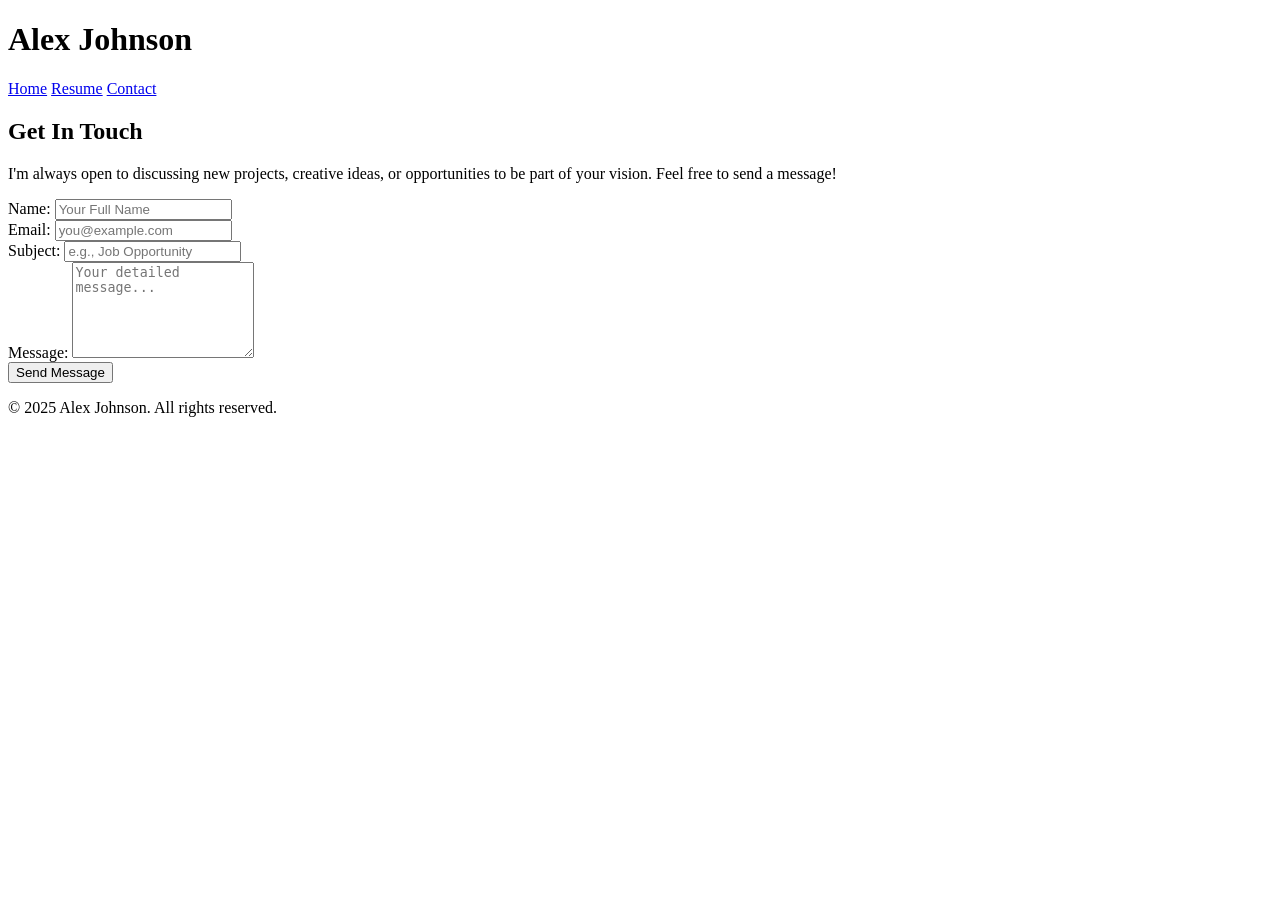
==== contact.html @ 09c3ee79 "contact.html" ====
<!DOCTYPE html>
<html lang="en">
<head>
    <meta charset="UTF-8">
    <meta name="viewport" content="width=device-width, initial-scale=1.0">
    <title>Contact Me</title>
    <link rel="stylesheet" href="styles.css">
    <script src="https://ajax.googleapis.com/ajax/libs/jquery/3.6.0/jquery.min.js"></script>
</head>
<body>
    <header>
        <h1>Alex Johnson</h1>
        <nav>
            <a href="index.html">Home</a>
            <a href="resume.html">Resume</a>
            <a href="contact.html" class="active">Contact</a>
        </nav>
    </header>

    <main>
        <section class="contact-form-section">
            <h2>Get In Touch</h2>
            <p>I'm always open to discussing new projects, creative ideas, or opportunities to be part of your vision. Feel free to send a message!</p>
            <form id="contactForm">
                <div class="form-group">
                    <label for="name">Name:</label>
                    <input type="text" id="name" name="name" placeholder="Your Full Name" required>
                    <span class="error-message" id="nameError"></span>
                </div>
                
                <div class="form-group">
                    <label for="email">Email:</label>
                    <input type="email" id="email" name="email" placeholder="you@example.com" required>
                    <span class="error-message" id="emailError"></span>
                </div>

                <div class="form-group">
                    <label for="subject">Subject:</label>
                    <input type="text" id="subject" name="subject" placeholder="e.g., Job Opportunity" required>
                    <span class="error-message" id="subjectError"></span>
                </div>

                <div class="form-group">
                    <label for="message">Message:</label>
                    <textarea id="message" name="message" rows="6" placeholder="Your detailed message..." required></textarea>
                    <span class="error-message" id="messageError"></span>
                </div>
                
                <button type="submit" id="submitBtn">Send Message</button>
                <p id="formStatus" class="success-message" style="display: none;"></p>
            </form>
        </section>
    </main>

    <footer>
        <p>&copy; 2025 Alex Johnson. All rights reserved.</p>
    </footer>

    <script src="script.js"></script>
</body>
</html>
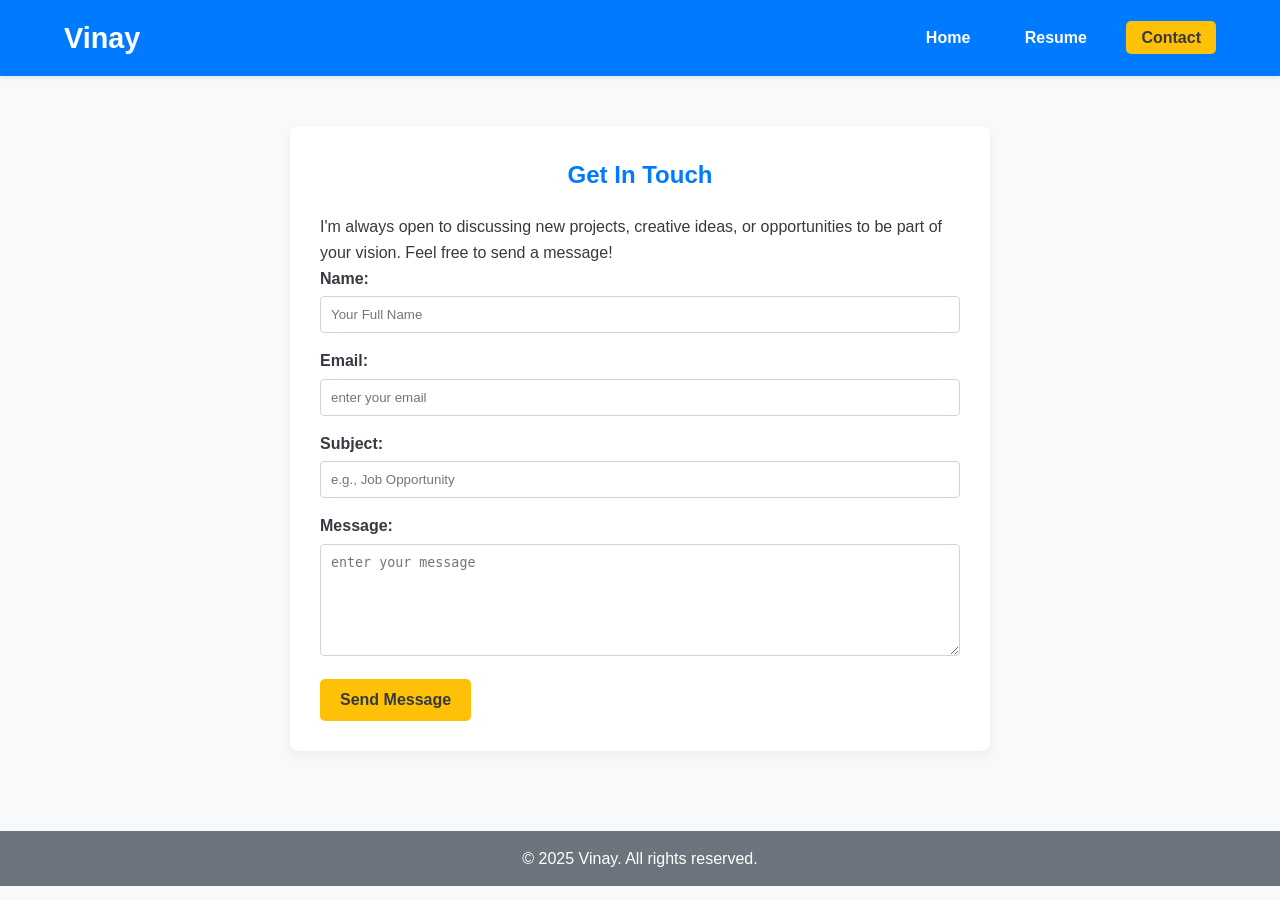
==== commit c3fa304e: "contact.html" ====
--- a/contact.html
+++ b/contact.html
@@ -9,7 +9,7 @@
 </head>
 <body>
     <header>
-        <h1>Alex Johnson</h1>
+        <h1>Vinay</h1>
         <nav>
             <a href="index.html">Home</a>
             <a href="resume.html">Resume</a>
@@ -30,7 +30,7 @@
                 
                 <div class="form-group">
                     <label for="email">Email:</label>
-                    <input type="email" id="email" name="email" placeholder="you@example.com" required>
+                    <input type="email" id="email" name="email" placeholder="enter your email" required>
                     <span class="error-message" id="emailError"></span>
                 </div>
 
@@ -42,7 +42,7 @@
 
                 <div class="form-group">
                     <label for="message">Message:</label>
-                    <textarea id="message" name="message" rows="6" placeholder="Your detailed message..." required></textarea>
+                    <textarea id="message" name="message" rows="6" placeholder="enter your message " required></textarea>
                     <span class="error-message" id="messageError"></span>
                 </div>
                 
@@ -53,7 +53,7 @@
     </main>
 
     <footer>
-        <p>&copy; 2025 Alex Johnson. All rights reserved.</p>
+        <p>&copy; 2025 Vinay. All rights reserved.</p>
     </footer>
 
     <script src="script.js"></script>
--- a/styles.css
+++ b/styles.css
@@ -0,0 +1,295 @@
+/* --- Global Styles and Reset --- */
+:root {
+    --primary-color: #007bff; /* Blue */
+    --secondary-color: #6c757d; /* Gray */
+    --accent-color: #ffc107; /* Yellow */
+    --text-color: #343a40; /* Dark Gray */
+    --bg-color: #f8f9fa; /* Light Gray */
+    --light-bg-color: #ffffff;
+    --font-family-sans: 'Arial', sans-serif;
+}
+
+* {
+    box-sizing: border-box;
+    margin: 0;
+    padding: 0;
+}
+
+body {
+    font-family: var(--font-family-sans);
+    line-height: 1.6;
+    color: var(--text-color);
+    background-color: var(--bg-color);
+    scroll-behavior: smooth;
+}
+
+/* --- Header and Navigation --- */
+header {
+    background-color: var(--primary-color);
+    color: white;
+    padding: 15px 5%;
+    display: flex;
+    justify-content: space-between;
+    align-items: center;
+    box-shadow: 0 2px 4px rgba(0, 0, 0, 0.1);
+    position: sticky;
+    top: 0;
+    z-index: 1000;
+}
+
+header h1 {
+    font-size: 1.8em;
+}
+
+nav a {
+    color: white;
+    text-decoration: none;
+    margin-left: 20px;
+    padding: 8px 15px;
+    border-radius: 5px;
+    transition: background-color 0.3s ease, transform 0.2s ease;
+    font-weight: 600;
+}
+
+nav a:hover {
+    background-color: rgba(255, 255, 255, 0.2);
+    transform: translateY(-2px); /* Simple animation */
+}
+
+nav a.active {
+    background-color: var(--accent-color);
+    color: var(--text-color);
+}
+
+/* --- Main Content Layout --- */
+main {
+    padding: 30px 5%;
+    max-width: 1200px;
+    margin: 0 auto;
+}
+
+/* --- Home Page (index.html) Styles --- */
+.hero {
+    text-align: center;
+    background-color: var(--light-bg-color);
+    padding: 40px;
+    border-radius: 8px;
+    box-shadow: 0 4px 12px rgba(0, 0, 0, 0.05);
+}
+
+.profile-photo {
+    width: 150px;
+    height: 150px;
+    border-radius: 50%; /* Round profile picture */
+    object-fit: cover;
+    margin-bottom: 20px;
+    border: 4px solid var(--primary-color);
+    box-shadow: 0 0 10px rgba(0, 0, 0, 0.2);
+    transition: transform 0.5s ease; /* Animation for hover */
+}
+
+.profile-photo:hover {
+    transform: scale(1.05) rotate(5deg);
+}
+
+.quote {
+    font-style: italic;
+    color: var(--secondary-color);
+    margin: 15px 0 30px;
+    font-size: 1.1em;
+}
+
+.cta-button {
+    display: inline-block;
+    background-color: var(--primary-color);
+    color: white;
+    text-decoration: none;
+    padding: 12px 25px;
+    border-radius: 5px;
+    margin-top: 20px;
+    font-weight: bold;
+    transition: background-color 0.3s ease, box-shadow 0.3s ease;
+}
+
+.cta-button:hover {
+    background-color: #0056b3;
+    box-shadow: 0 4px 8px rgba(0, 0, 0, 0.2);
+}
+
+/* --- Resume Page (resume.html) Styles --- */
+.resume-section {
+    background-color: var(--light-bg-color);
+    padding: 25px;
+    margin-bottom: 20px;
+    border-radius: 8px;
+    box-shadow: 0 2px 8px rgba(0, 0, 0, 0.05);
+}
+
+.resume-section h2 {
+    color: var(--primary-color);
+    border-bottom: 2px solid var(--accent-color);
+    padding-bottom: 5px;
+    margin-bottom: 15px;
+}
+
+.job-entry, .project-entry {
+    margin-bottom: 20px;
+    padding-left: 15px;
+    border-left: 3px solid var(--secondary-color);
+}
+
+.job-entry h3 {
+    margin: 0 0 5px 0;
+    color: var(--text-color);
+    font-size: 1.2em;
+}
+
+.job-entry p {
+    margin-bottom: 8px;
+    font-size: 0.95em;
+}
+
+.job-entry ul {
+    list-style: disc;
+    margin: 5px 0 0 20px;
+}
+
+/* Tables for Personal Info */
+.data-table {
+    width: 100%;
+    border-collapse: collapse;
+    margin-top: 10px;
+}
+
+.data-table th, .data-table td {
+    border: 1px solid #ddd;
+    padding: 10px;
+    text-align: left;
+}
+
+.data-table th {
+    background-color: #f2f2f2;
+    width: 30%;
+    font-weight: 600;
+}
+
+.skills-list {
+    list-style: none;
+    display: flex;
+    flex-wrap: wrap;
+    gap: 10px;
+}
+
+.skills-list li {
+    background-color: var(--primary-color);
+    color: white;
+    padding: 8px 15px;
+    border-radius: 20px;
+    font-size: 0.9em;
+}
+
+
+/* --- Contact Page (contact.html) Styles --- */
+.contact-form-section {
+    max-width: 700px;
+    margin: 20px auto;
+    background-color: var(--light-bg-color);
+    padding: 30px;
+    border-radius: 8px;
+    box-shadow: 0 4px 12px rgba(0, 0, 0, 0.05);
+}
+
+.contact-form-section h2 {
+    text-align: center;
+    color: var(--primary-color);
+    margin-bottom: 20px;
+}
+
+.form-group {
+    margin-bottom: 15px;
+}
+
+.form-group label {
+    display: block;
+    margin-bottom: 5px;
+    font-weight: bold;
+}
+
+.form-group input, .form-group textarea {
+    width: 100%;
+    padding: 10px;
+    border: 1px solid #ced4da;
+    border-radius: 4px;
+    transition: border-color 0.3s ease, box-shadow 0.3s ease;
+}
+
+.form-group input:focus, .form-group textarea:focus {
+    border-color: var(--primary-color);
+    box-shadow: 0 0 0 0.2rem rgba(0, 123, 255, 0.25);
+    outline: none;
+}
+
+#submitBtn {
+    background-color: var(--accent-color);
+    color: var(--text-color);
+    border: none;
+    padding: 12px 20px;
+    border-radius: 5px;
+    cursor: pointer;
+    font-size: 1em;
+    font-weight: bold;
+    transition: background-color 0.3s ease;
+}
+
+#submitBtn:hover {
+    background-color: #e0a800;
+}
+
+.error-message {
+    color: #dc3545; /* Red */
+    font-size: 0.9em;
+    margin-top: 5px;
+    display: block;
+}
+
+.success-message {
+    color: #28a745; /* Green */
+    font-weight: bold;
+    margin-top: 15px;
+    text-align: center;
+}
+
+/* --- Footer --- */
+footer {
+    text-align: center;
+    padding: 15px;
+    background-color: var(--secondary-color);
+    color: white;
+    margin-top: 30px;
+}
+
+/* --- Media Queries for Responsiveness (Optional but recommended) --- */
+@media (max-width: 768px) {
+    header {
+        flex-direction: column;
+        text-align: center;
+    }
+    header h1 {
+        margin-bottom: 10px;
+    }
+    nav a {
+        margin: 0 5px;
+        display: inline-block;
+    }
+}
+
+@media (max-width: 480px) {
+    .data-table th, .data-table td {
+        display: block;
+        width: 100%;
+    }
+    .data-table th {
+        text-align: center;
+        border-bottom: none;
+    }
+}
